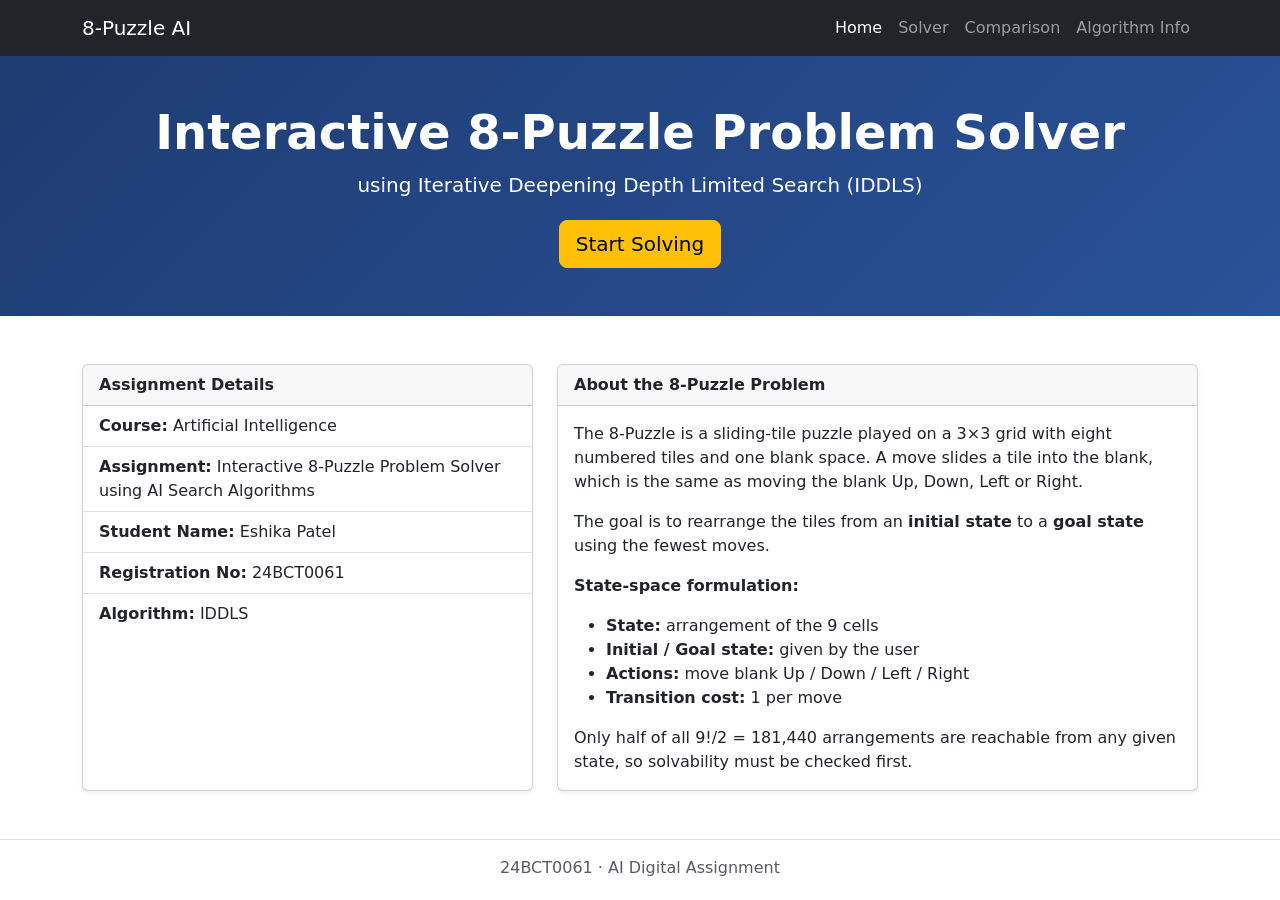
==== index.html @ 8f22b755 "Day 1: home page, puzzle input, core logic, IDDLS engine" ====
<!DOCTYPE html>
<html lang="en">
<head>
  <meta charset="UTF-8">
  <meta name="viewport" content="width=device-width, initial-scale=1">
  <title>8-Puzzle Solver | IDDLS</title>
  <link href="https://cdn.jsdelivr.net/npm/bootstrap@5.3.3/dist/css/bootstrap.min.css" rel="stylesheet">
  <link rel="stylesheet" href="css/style.css">
</head>
<body>
  <nav class="navbar navbar-expand-lg navbar-dark bg-dark">
    <div class="container">
      <a class="navbar-brand" href="index.html">8-Puzzle AI</a>
      <button class="navbar-toggler" data-bs-toggle="collapse" data-bs-target="#nav"><span class="navbar-toggler-icon"></span></button>
      <div class="collapse navbar-collapse" id="nav">
        <ul class="navbar-nav ms-auto">
          <li class="nav-item"><a class="nav-link active" href="index.html">Home</a></li>
          <li class="nav-item"><a class="nav-link" href="puzzle.html">Solver</a></li>
          <li class="nav-item"><a class="nav-link" href="comparison.html">Comparison</a></li>
          <li class="nav-item"><a class="nav-link" href="algorithms.html">Algorithm Info</a></li>
        </ul>
      </div>
    </div>
  </nav>

  <header class="hero text-center text-white py-5">
    <div class="container">
      <h1 class="display-5 fw-bold">Interactive 8-Puzzle Problem Solver</h1>
      <p class="lead mb-1">using Iterative Deepening Depth Limited Search (IDDLS)</p>
      <a href="puzzle.html" class="btn btn-warning btn-lg mt-3">Start Solving</a>
    </div>
  </header>

  <main class="container my-5">
    <div class="row g-4">
      <div class="col-md-5">
        <div class="card shadow-sm h-100">
          <div class="card-header fw-bold">Assignment Details</div>
          <ul class="list-group list-group-flush">
            <li class="list-group-item"><b>Course:</b> Artificial Intelligence</li>
            <li class="list-group-item"><b>Assignment:</b> Interactive 8-Puzzle Problem Solver using AI Search Algorithms</li>
            <li class="list-group-item"><b>Student Name:</b> Eshika Patel</li>
            <li class="list-group-item"><b>Registration No:</b> 24BCT0061</li>
            <li class="list-group-item"><b>Algorithm:</b> IDDLS</li>
          </ul>
        </div>
      </div>
      <div class="col-md-7">
        <div class="card shadow-sm h-100">
          <div class="card-header fw-bold">About the 8-Puzzle Problem</div>
          <div class="card-body">
            <p>The 8-Puzzle is a sliding-tile puzzle played on a 3×3 grid with eight numbered tiles and one blank space. A move slides a tile into the blank, which is the same as moving the blank Up, Down, Left or Right.</p>
            <p>The goal is to rearrange the tiles from an <b>initial state</b> to a <b>goal state</b> using the fewest moves.</p>
            <p><b>State-space formulation:</b></p>
            <ul>
              <li><b>State:</b> arrangement of the 9 cells</li>
              <li><b>Initial / Goal state:</b> given by the user</li>
              <li><b>Actions:</b> move blank Up / Down / Left / Right</li>
              <li><b>Transition cost:</b> 1 per move</li>
            </ul>
            <p class="mb-0">Only half of all 9!/2 = 181,440 arrangements are reachable from any given state, so solvability must be checked first.</p>
          </div>
        </div>
      </div>
    </div>
  </main>
  <footer class="text-center text-muted py-3 border-top">24BCT0061 · AI Digital Assignment</footer>
  <script src="https://cdn.jsdelivr.net/npm/bootstrap@5.3.3/dist/js/bootstrap.bundle.min.js"></script>
</body>
</html>
---- css/style.css ----
.hero { background: linear-gradient(135deg, #1e3c72, #2a5298); }

.board {
  display: grid;
  grid-template-columns: repeat(3, 1fr);
  gap: 6px;
  width: 190px;
  margin: 0 auto;
}
.board input, .tile {
  width: 100%;
  aspect-ratio: 1 / 1;
  text-align: center;
  font-size: 1.6rem;
  font-weight: 700;
  border: 2px solid #2a5298;
  border-radius: 8px;
  background: #fff;
}
.tile.blank, .board input.blank { background: #e9ecef; color: #adb5bd; }
.board input.invalid { border-color: #dc3545; background: #f8d7da; }

.step-board { display: inline-block; margin: 8px; text-align: center; }
.mini-board { display: grid; grid-template-columns: repeat(3, 34px); gap: 3px; }
.mini-board div {
  width: 34px; height: 34px; line-height: 34px;
  text-align: center; font-weight: 700;
  background: #2a5298; color: #fff; border-radius: 4px;
}
.mini-board div.blank { background: #e9ecef; color: #e9ecef; }
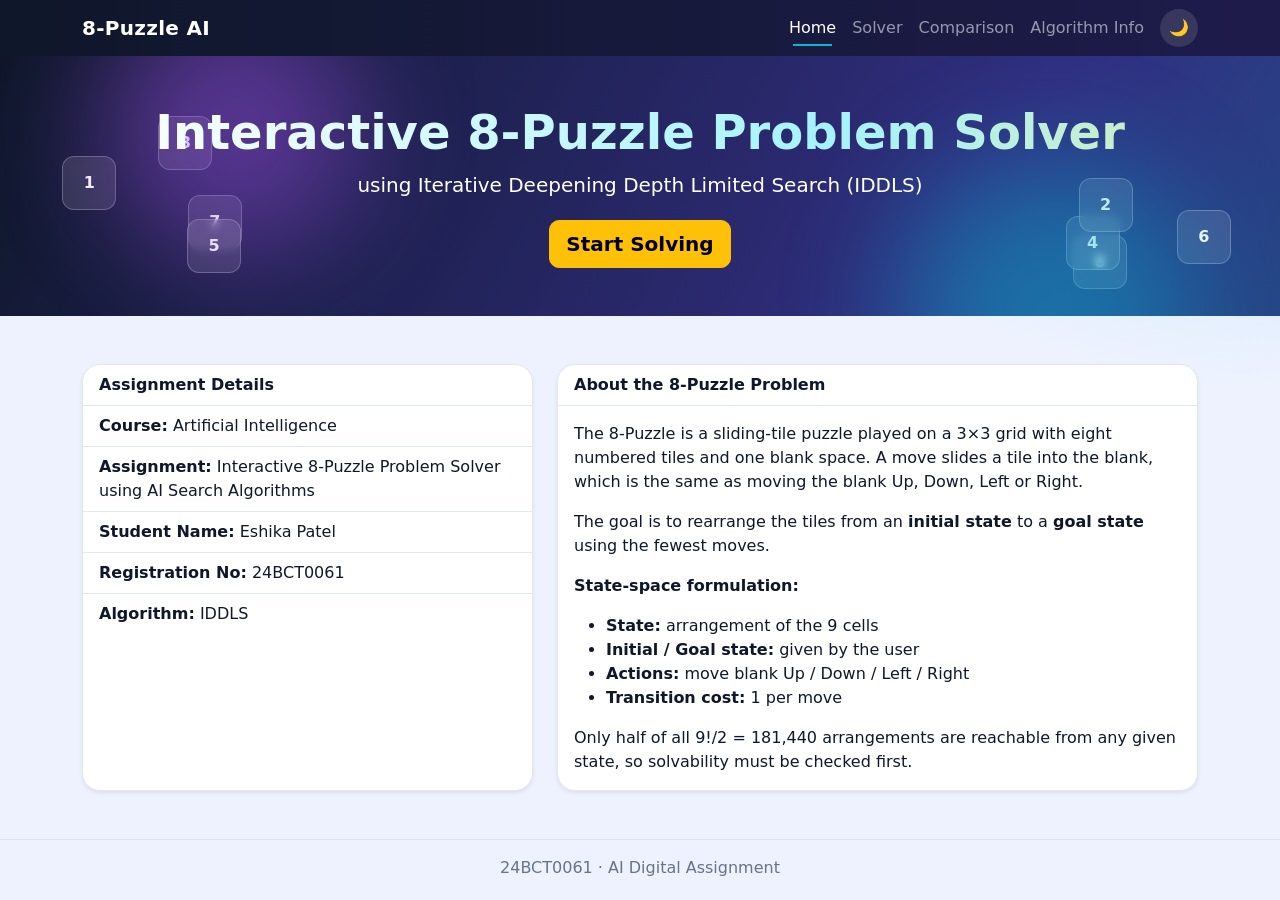
==== commit a0e10047: "Day 3: comparison, algorithm info, UI effects, README" ====
--- a/index.html
+++ b/index.html
@@ -66,5 +66,6 @@
   </main>
   <footer class="text-center text-muted py-3 border-top">24BCT0061 · AI Digital Assignment</footer>
   <script src="https://cdn.jsdelivr.net/npm/bootstrap@5.3.3/dist/js/bootstrap.bundle.min.js"></script>
+  <script src="js/ui.js"></script>
 </body>
 </html>
--- a/css/style.css
+++ b/css/style.css
@@ -1,30 +1,159 @@
-.hero { background: linear-gradient(135deg, #1e3c72, #2a5298); }
+:root {
+  --brand: #4f46e5; --brand2: #06b6d4; --ink: #0f172a; --bg: #eef2ff;
+  --card: #ffffff; --soft: #f1f5f9; --line: #e2e8f0; --muted: #64748b;
+  --ok: #16a34a; --warn: #f59e0b; --bad: #dc2626;
+  --shadow: 0 6px 24px rgba(15,23,42,.08);
+}
+[data-bs-theme="dark"] {
+  --ink: #e2e8f0; --bg: #0b1020; --card: #131a30; --soft: #1b2440;
+  --line: #263154; --muted: #94a3b8; --shadow: 0 6px 24px rgba(0,0,0,.45);
+}
 
-.board {
-  display: grid;
-  grid-template-columns: repeat(3, 1fr);
-  gap: 6px;
-  width: 190px;
-  margin: 0 auto;
+body {
+  color: var(--ink); animation: fadeIn .5s ease;
+  font-family: system-ui, -apple-system, "Segoe UI", Roboto, sans-serif;
+  background:
+    radial-gradient(900px 500px at 10% -10%, rgba(99,102,241,.18), transparent 60%),
+    radial-gradient(800px 500px at 100% 10%, rgba(6,182,212,.16), transparent 60%),
+    var(--bg);
+  background-attachment: fixed;
 }
-.board input, .tile {
-  width: 100%;
-  aspect-ratio: 1 / 1;
-  text-align: center;
-  font-size: 1.6rem;
-  font-weight: 700;
-  border: 2px solid #2a5298;
-  border-radius: 8px;
-  background: #fff;
-}
-.tile.blank, .board input.blank { background: #e9ecef; color: #adb5bd; }
-.board input.invalid { border-color: #dc3545; background: #f8d7da; }
+@keyframes fadeIn { from { opacity: 0; } to { opacity: 1; } }
+.text-muted { color: var(--muted) !important; }
 
-.step-board { display: inline-block; margin: 8px; text-align: center; }
-.mini-board { display: grid; grid-template-columns: repeat(3, 34px); gap: 3px; }
-.mini-board div {
-  width: 34px; height: 34px; line-height: 34px;
-  text-align: center; font-weight: 700;
-  background: #2a5298; color: #fff; border-radius: 4px;
-}
-.mini-board div.blank { background: #e9ecef; color: #e9ecef; }+/* ---------- Scroll progress + navbar ---------- */
+#scrollbar { position: fixed; top: 0; left: 0; height: 3px; width: 0; z-index: 2100;
+  background: linear-gradient(90deg, var(--brand), var(--brand2), var(--warn)); }
+.navbar { position: sticky; top: 0; z-index: 1030; transition: box-shadow .3s;
+  background: linear-gradient(90deg, #0f172a, #1e1b4b) !important; }
+.navbar.scrolled { box-shadow: 0 8px 24px rgba(0,0,0,.35); }
+.navbar-brand { font-weight: 800; letter-spacing: .3px; }
+.navbar .nav-link { position: relative; }
+.navbar .nav-link::after { content: ""; position: absolute; left: 12px; right: 12px; bottom: 2px;
+  height: 2px; background: var(--brand2); scale: 0 1; transform-origin: left; transition: scale .3s; }
+.navbar .nav-link:hover::after, .navbar .nav-link.active::after { scale: 1 1; }
+.navbar .nav-link.active { color: #fff !important; }
+.theme-btn { border: 0; background: rgba(255,255,255,.12); color: #fff; width: 38px; height: 38px;
+  border-radius: 50%; margin-left: 8px; transition: rotate .5s, background .2s; }
+.theme-btn:hover { rotate: 180deg; background: rgba(255,255,255,.25); }
+
+/* ---------- Hero ---------- */
+.hero { position: relative; overflow: hidden;
+  background: linear-gradient(120deg, #0f172a, #312e81, #0e7490, #7c3aed, #0f172a);
+  background-size: 300% 300%; animation: gradShift 14s ease infinite; }
+@keyframes gradShift { 0%,100% { background-position: 0% 50%; } 50% { background-position: 100% 50%; } }
+.hero .container { position: relative; z-index: 2; }
+.hero h1 { background: linear-gradient(90deg, #fff, #a5f3fc, #fde68a, #fff); background-size: 200% auto;
+  -webkit-background-clip: text; background-clip: text; color: transparent; animation: shine 6s linear infinite; }
+@keyframes shine { to { background-position: 200% center; } }
+.blob { position: absolute; border-radius: 50%; filter: blur(60px); opacity: .45; animation: bob 12s ease-in-out infinite; }
+.ftile { position: absolute; display: grid; place-items: center; width: 54px; height: 54px; border-radius: 12px;
+  font-weight: 800; color: #fff; background: rgba(255,255,255,.12); border: 1px solid rgba(255,255,255,.25);
+  backdrop-filter: blur(4px); animation: bob var(--d, 7s) ease-in-out infinite; animation-delay: var(--dl, 0s); }
+@keyframes bob { 0%,100% { transform: translateY(0) rotate(var(--rot, 0deg)); }
+  50% { transform: translateY(-22px) rotate(calc(var(--rot, 0deg) + 8deg)); } }
+@media (max-width: 768px) { .ftile { display: none; } }
+
+/* ---------- Cards ---------- */
+.card, .panel { background: var(--card); color: var(--ink); border: 1px solid var(--line); border-radius: 18px;
+  box-shadow: var(--shadow); position: relative; overflow: hidden;
+  transition: translate .25s, box-shadow .25s, border-color .25s; }
+.card::after { content: ""; position: absolute; inset: 0; pointer-events: none; opacity: 0; transition: opacity .3s;
+  background: radial-gradient(260px circle at var(--mx, 50%) var(--my, 50%), rgba(99,102,241,.14), transparent 60%); }
+.card:hover::after { opacity: 1; }
+.card.lift:hover { translate: 0 -4px; box-shadow: 0 14px 34px rgba(79,70,229,.2); border-color: rgba(99,102,241,.5); }
+.card-header { background: transparent; font-weight: 700; border-bottom: 1px solid var(--line); }
+.list-group-item { background: transparent; color: var(--ink); border-color: var(--line); }
+.page-title { font-weight: 800; }
+
+.reveal { opacity: 0; transform: translateY(26px) scale(.98); }
+.card.reveal { transition: opacity .6s ease, transform .6s cubic-bezier(.2,.7,.2,1), translate .25s, box-shadow .25s, border-color .25s; }
+.reveal.show { opacity: 1; transform: none; }
+
+/* ---------- Buttons ---------- */
+.btn { position: relative; overflow: hidden; border-radius: 10px; font-weight: 600;
+  transition: translate .15s, scale .15s, box-shadow .2s, background-color .2s; }
+.btn:hover:not(:disabled) { translate: 0 -2px; box-shadow: 0 8px 18px rgba(79,70,229,.25); }
+.btn:active:not(:disabled) { translate: 0 1px; scale: .97; }
+.btn:disabled { opacity: .4; }
+.btn::after { content: ""; position: absolute; inset: 0; pointer-events: none; translate: -120% 0; transition: translate .6s;
+  background: linear-gradient(110deg, transparent 30%, rgba(255,255,255,.35) 50%, transparent 70%); }
+.btn:hover:not(:disabled)::after { translate: 120% 0; }
+.ripple { position: absolute; border-radius: 50%; background: rgba(255,255,255,.5); pointer-events: none;
+  transform: scale(0); animation: rip .6s ease-out; }
+@keyframes rip { to { transform: scale(4); opacity: 0; } }
+.theme-btn::after { display: none; }
+
+/* ---------- Input boards ---------- */
+.board { display: grid; grid-template-columns: repeat(3, 1fr); gap: 6px; width: 100%; max-width: 150px; margin: 0 auto; }
+.board input { width: 100%; aspect-ratio: 1 / 1; text-align: center; font-size: 1.4rem; font-weight: 700; padding: 0;
+  color: var(--brand); background: var(--card); border: 2px solid var(--line); border-radius: 10px; outline: none;
+  transition: border-color .15s, box-shadow .15s, scale .15s; }
+.board input:hover { border-color: var(--brand2); scale: 1.05; }
+.board input:focus { border-color: var(--brand); box-shadow: 0 0 0 3px rgba(79,70,229,.25); scale: 1.08; }
+.board input.blank { background: var(--soft); color: var(--muted); }
+.board input.invalid { border-color: var(--bad); background: rgba(220,38,38,.18); animation: shake .35s; }
+@keyframes shake { 25% { translate: -4px 0; } 75% { translate: 4px 0; } }
+
+/* ---------- Animated stage ---------- */
+.stage { --gap: 8px; --dur: 300ms; position: relative; width: 100%; max-width: 300px; aspect-ratio: 1 / 1;
+  margin: 0 auto; background: var(--soft); border-radius: 20px; box-shadow: inset 0 2px 10px rgba(0,0,0,.15); }
+.stile { position: absolute; top: var(--gap); left: var(--gap); width: calc((100% - 4 * var(--gap)) / 3);
+  aspect-ratio: 1 / 1; display: flex; align-items: center; justify-content: center; font-size: 2.2rem; font-weight: 800;
+  color: #fff; border-radius: 14px; cursor: pointer; user-select: none;
+  background: linear-gradient(135deg, var(--brand), #7c3aed); box-shadow: 0 6px 14px rgba(79,70,229,.35);
+  transform: translate(calc(var(--c, 0) * (100% + var(--gap))), calc(var(--r, 0) * (100% + var(--gap))));
+  transition: transform var(--dur) cubic-bezier(.34,1.4,.64,1), background .3s, scale .2s, filter .2s; }
+.stile:hover { scale: 1.07; filter: brightness(1.12); }
+.stile.moved { background: linear-gradient(135deg, #f59e0b, #ef4444); animation: pop .35s ease; }
+@keyframes pop { 50% { scale: 1.15; } }
+.stage.solved .stile { background: linear-gradient(135deg, #16a34a, #0d9488); }
+.stage.solved { animation: glow 1.6s ease-in-out infinite; }
+@keyframes glow { 0%,100% { box-shadow: 0 0 0 0 rgba(22,163,74,.5); } 50% { box-shadow: 0 0 0 16px rgba(22,163,74,0); } }
+
+/* ---------- Mini boards / chips ---------- */
+.mini-board { display: inline-grid; grid-template-columns: repeat(3, 22px); gap: 2px; padding: 3px; background: var(--line);
+  border-radius: 6px; vertical-align: middle; position: relative; transition: scale .15s, box-shadow .15s; }
+.mini-board:hover { scale: 1.25; z-index: 5; box-shadow: 0 6px 16px rgba(0,0,0,.3); }
+.mini-board div { width: 22px; height: 22px; line-height: 22px; text-align: center; font-size: .72rem; font-weight: 700;
+  background: var(--brand); color: #fff; border-radius: 4px; }
+.mini-board div.blank { background: var(--card); color: transparent; }
+.mini-board.active { outline: 3px solid var(--warn); }
+.mini-board.goal div:not(.blank) { background: var(--ok); }
+#currentBox .mini-board, #succBox .succ { animation: popin .25s ease backwards; }
+@keyframes popin { from { opacity: 0; scale: .6; } }
+.chips { display: flex; flex-wrap: wrap; gap: 8px; min-height: 40px; }
+.succ { text-align: center; font-size: .7rem; color: var(--muted); }
+.succ small { display: block; font-weight: 600; }
+.path-step { display: inline-block; text-align: center; margin: 4px; font-size: .7rem; color: var(--muted); }
+.path-step.now .mini-board { outline: 3px solid var(--warn); }
+.mini-label { font-size: .72rem; text-transform: uppercase; letter-spacing: .6px; color: var(--muted); font-weight: 700; margin-bottom: 4px; }
+
+/* ---------- Stats / status / controls ---------- */
+.stat { background: var(--soft); border-radius: 14px; padding: 8px 10px; text-align: center; height: 100%;
+  transition: translate .2s, box-shadow .2s; }
+.stat:hover { translate: 0 -3px; box-shadow: 0 8px 18px rgba(79,70,229,.18); }
+.stat b { display: block; font-size: 1.25rem; font-variant-numeric: tabular-nums;
+  background: linear-gradient(90deg, var(--brand), var(--brand2)); -webkit-background-clip: text; background-clip: text; color: transparent; }
+.stat span { font-size: .68rem; text-transform: uppercase; letter-spacing: .5px; color: var(--muted); }
+.status-badge { display: inline-flex; align-items: center; gap: 8px; background: var(--soft); color: var(--ink);
+  font-size: .9rem; padding: 8px 14px; border-radius: 999px; transition: background .3s, color .3s; }
+.status-badge.s-run { background: rgba(59,130,246,.18); color: #3b82f6; }
+.status-badge.s-pause { background: rgba(245,158,11,.2); color: #d97706; }
+.status-badge.s-ok { background: rgba(22,163,74,.2); color: #16a34a; }
+.status-badge.s-bad { background: rgba(220,38,38,.2); color: #dc2626; }
+.status-badge.s-run::before { content: ""; width: 9px; height: 9px; border-radius: 50%; background: currentColor; animation: pulse 1s infinite; }
+@keyframes pulse { 0% { box-shadow: 0 0 0 0 currentColor; } 100% { box-shadow: 0 0 0 9px transparent; } }
+.ctrl-grid { display: grid; grid-template-columns: repeat(3, 1fr); gap: 8px; }
+.progress { height: 8px; background: var(--soft); border-radius: 99px; }
+.progress-bar { background: linear-gradient(90deg, var(--brand), var(--brand2)); transition: width .2s; }
+
+/* ---------- Comparison page ---------- */
+.cmp-table { --bs-table-bg: transparent; --bs-table-color: var(--ink); --bs-table-border-color: var(--line); }
+.cmp-table tbody tr { transition: background .2s, scale .2s; }
+.cmp-table tbody tr:hover { background: var(--soft); }
+.cmp-table tr.mine td { background: rgba(79,70,229,.1); }
+.cmp-table td.best { color: var(--ok); font-weight: 800; }
+.barrow { display: flex; align-items: center; gap: 10px; margin: 8px 0; font-size: .85rem; }
+.barrow .nm { width: 60px; font-weight: 700; }
+.barrow .bar { flex: 1; height: 18px; background: var(--soft);
